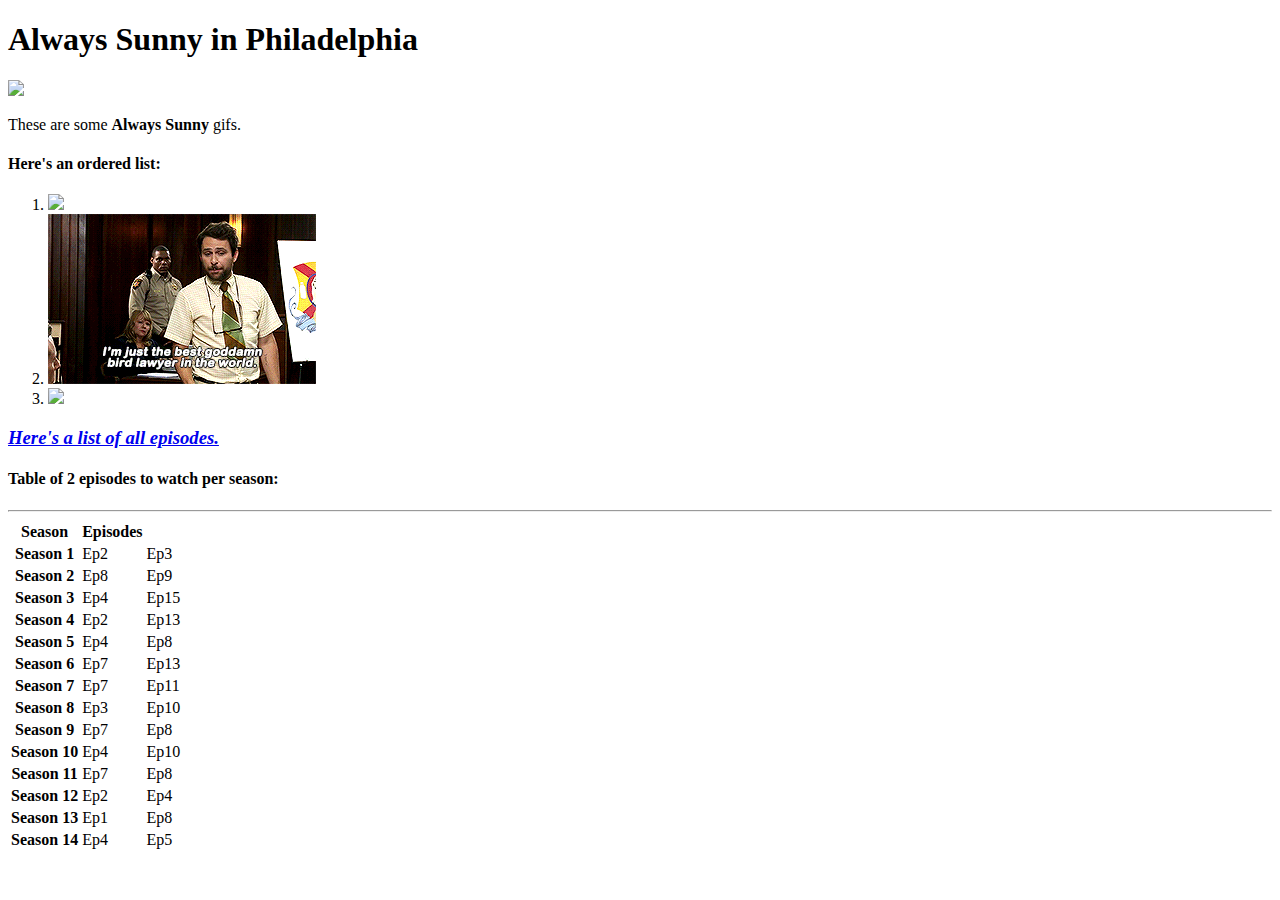
==== index.html @ 2ce1f27b "Initial commit" ====
<!DOCTYPE html>
<html>
<head>
    <title>Always Sunny Stuff</title>
</head>
<body>   
    <h1> Always Sunny in Philadelphia</h1>
    <img src=https://www.nme.com/wp-content/uploads/2016/09/2015ItsAlwaysSunnyInPhiladelphia_Press_020715-1-696x462.jpg>
    <p>
        These are some    
        <span><strong>Always Sunny</strong></span>
        gifs.
    </p>
    <p><h4>Here's an ordered list:</h4></p>
    <ol>
        <li>
            <img src=https://thumbs.gfycat.com/UnrealisticFaintGull.webp>
        </li>
        <li><img src=f33.gif></li>
        <li><img src=https://thumbs.gfycat.com/OffbeatAromaticGalapagosmockingbird.webp></li>

    </ol>
    <h3><em><a href=https://en.wikipedia.org/wiki/List_of_It%27s_Always_Sunny_in_Philadelphia_episodes>Here's a list of all episodes.</a></em></h3>
    <h4>Table of 2 episodes to watch per season:</h4>
    <hr>
    <table>
    <tr>
        <th><strong>Season</strong></th>
        <th><strong>Episodes</strong></th>
    </tr>
        <tr>
            <th>Season 1</th>
            <td>
                Ep2
            </td>
            <td>
                Ep3
            </td>
        </tr>
        <tr>
            <th>Season 2</th>
            <td>
                Ep8
            </td>
            <td>
                Ep9
            </td>
        </tr>
        <tr>
            <th>Season 3</th>
            <td>
            Ep4
            </td>
            <td>
            Ep15
            </td>
        </tr>
        <tr>
            <th>Season 4</th>
            <td>
                Ep2
            </td>
            <td>
                Ep13
            </td>
        </tr>
        <tr>
            <th>Season 5</th>
            <td>
                Ep4
            </td>
            <td>
                Ep8
            </td>
        </tr>
        <tr>
            <th>Season 6</th>
            <td>
                Ep7
            </td>
            <td>
                Ep13
            </td>
        </tr>
        <tr>
            <th>Season 7</th>
            <td>
                Ep7
            </td>
            <td>
                Ep11
            </td>
        </tr>
        <tr>
            <th>Season 8</th>
            <td>
                Ep3
            </td>
            <td>
                Ep10
            </td>
        </tr>
        <tr>
            <th>Season 9</th>
            <td>
                Ep7
            </td>
            <td>
                Ep8
            </td>
        </tr>
        <tr>
            <th>Season 10</th>
            <td>
                Ep4
            </td>
            <td>
                Ep10
            </td>
        </tr>
        <tr>
            <th>Season 11</th>
            <td>
                Ep7
            </td>
            <td>
                Ep8
            </td>
        </tr>
        <tr>
            <th>Season 12</th>
            <td>
                Ep2
            </td>
            <td>
                Ep4
            </td>
        </tr>
        <tr>
            <th>Season 13</th>
            <td>
                Ep1
            </td>
            <td>
                Ep8
            </td>
        </tr>
        <tr>
            <th>Season 14</th>
            <td>
                Ep4
            </td>
            <td>
                Ep5
            </td>
        </tr>
    </table>
</body> 
</html>
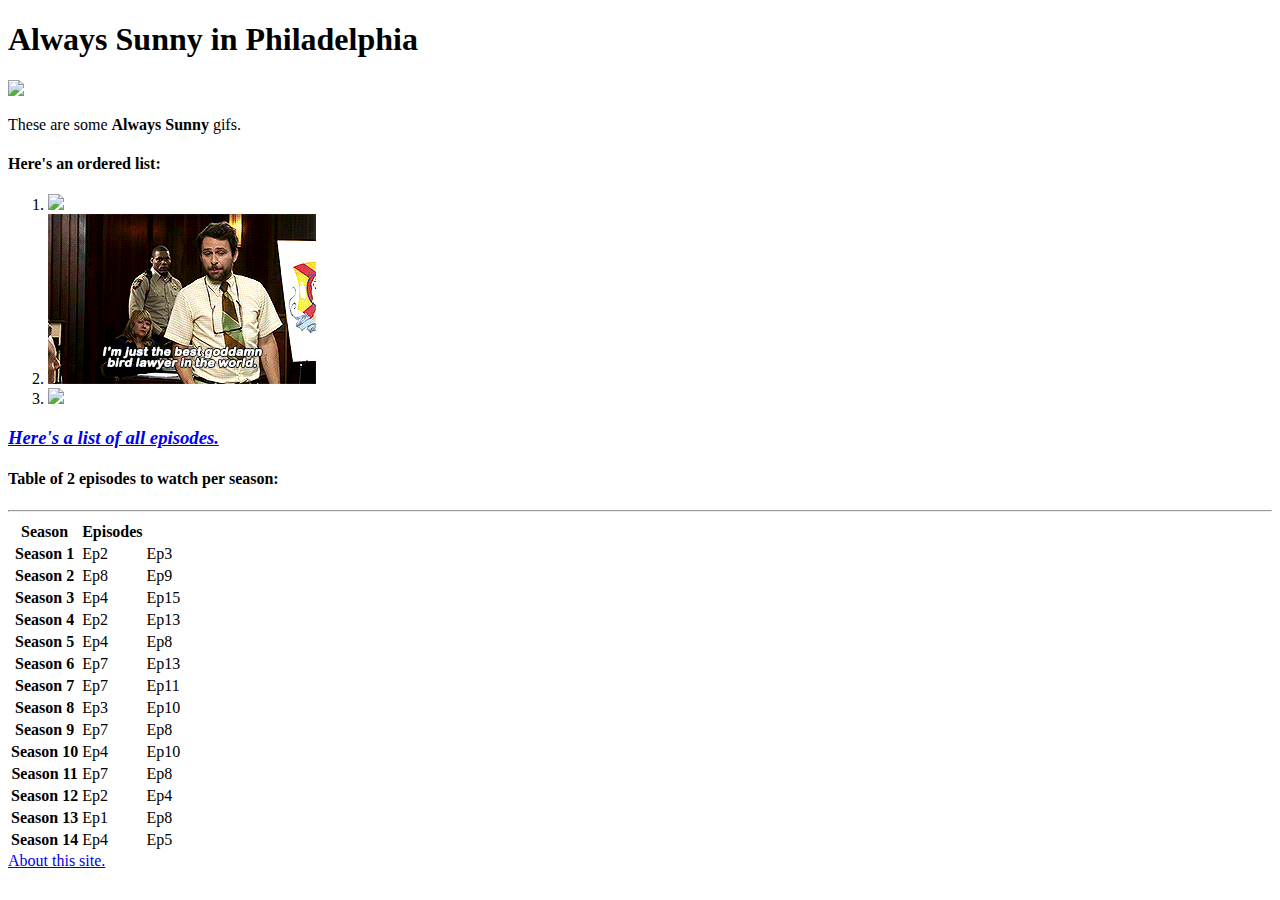
==== commit 5f94675a: "Update" ====
--- a/index.html
+++ b/index.html
@@ -155,5 +155,6 @@
             </td>
         </tr>
     </table>
+    <a href=about.html>About this site.</a>
 </body> 
 </html>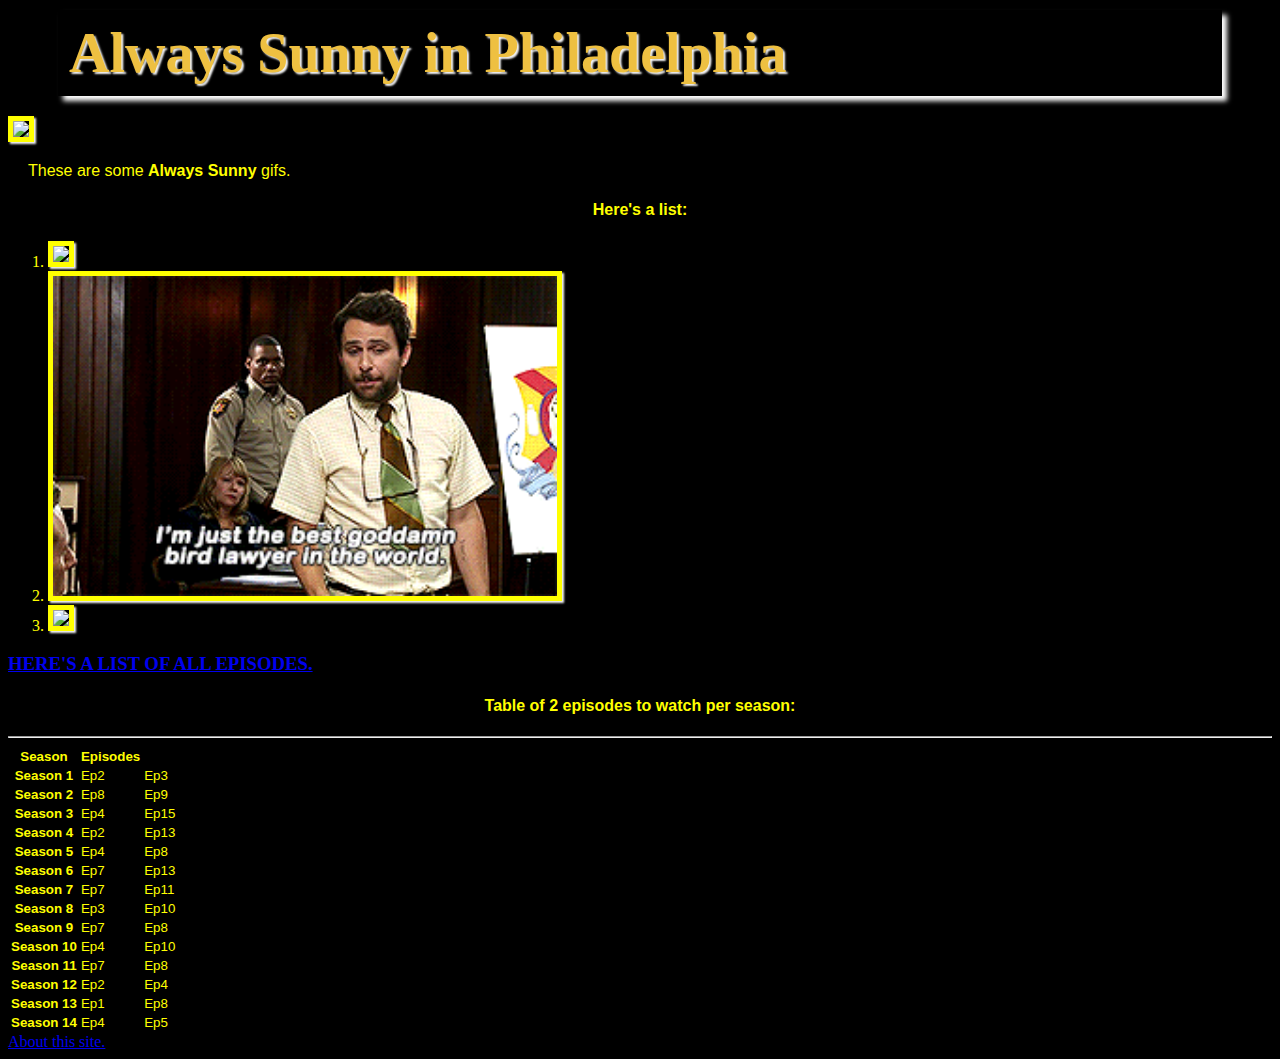
==== commit a6a484d3: "Adding styles" ====
--- a/index.html
+++ b/index.html
@@ -1,160 +1,166 @@
 <!DOCTYPE html>
 <html>
+
 <head>
     <title>Always Sunny Stuff</title>
+    <link rel="stylesheet" href="styles.css">
 </head>
-<body>   
+
+<body>
     <h1> Always Sunny in Philadelphia</h1>
     <img src=https://www.nme.com/wp-content/uploads/2016/09/2015ItsAlwaysSunnyInPhiladelphia_Press_020715-1-696x462.jpg>
+        <p class="indent">
+    These are some
+    <span><strong>Always Sunny</strong></span>
+    gifs.
+    </p>
+
     <p>
-        These are some    
-        <span><strong>Always Sunny</strong></span>
-        gifs.
+        <h4>Here's a list:</h4>
     </p>
-    <p><h4>Here's an ordered list:</h4></p>
+
     <ol>
         <li>
-            <img src=https://thumbs.gfycat.com/UnrealisticFaintGull.webp>
-        </li>
-        <li><img src=f33.gif></li>
-        <li><img src=https://thumbs.gfycat.com/OffbeatAromaticGalapagosmockingbird.webp></li>
+            <img src=https://thumbs.gfycat.com/UnrealisticFaintGull.webp> </li> <li>
+            <img src=f33.gif></li>
+        <li>
+            <img src=https://thumbs.gfycat.com/OffbeatAromaticGalapagosmockingbird.webp> </li> </ol> <h3><em><a
+                    href=https://en.wikipedia.org/wiki/List_of_It%27s_Always_Sunny_in_Philadelphia_episodes>Here's a
+                    list of all episodes.</a> </em> </h3> <h4>Table of 2 episodes to watch per season:</h4>
+                    <hr>
+    <table>
+                        <tr>
+                            <th><strong>Season</strong></th>
+                            <th><strong>Episodes</strong></th>
+                        </tr>
+                        <tr>
+                            <th>Season 1</th>
+                            <td>
+                                Ep2
+                            </td>
+                            <td>
+                                Ep3
+                            </td>
+                        </tr>
+                        <tr>
+                            <th>Season 2</th>
+                            <td>
+                                Ep8
+                            </td>
+                            <td>
+                                Ep9
+                            </td>
+                        </tr>
+                        <tr>
+                            <th>Season 3</th>
+                            <td>
+                                Ep4
+                            </td>
+                            <td>
+                                Ep15
+                            </td>
+                        </tr>
+                        <tr>
+                            <th>Season 4</th>
+                            <td>
+                                Ep2
+                            </td>
+                            <td>
+                                Ep13
+                            </td>
+                        </tr>
+                        <tr>
+                            <th>Season 5</th>
+                            <td>
+                                Ep4
+                            </td>
+                            <td>
+                                Ep8
+                            </td>
+                        </tr>
+                        <tr>
+                            <th>Season 6</th>
+                            <td>
+                                Ep7
+                            </td>
+                            <td>
+                                Ep13
+                            </td>
+                        </tr>
+                        <tr>
+                            <th>Season 7</th>
+                            <td>
+                                Ep7
+                            </td>
+                            <td>
+                                Ep11
+                            </td>
+                        </tr>
+                        <tr>
+                            <th>Season 8</th>
+                            <td>
+                                Ep3
+                            </td>
+                            <td>
+                                Ep10
+                            </td>
+                        </tr>
+                        <tr>
+                            <th>Season 9</th>
+                            <td>
+                                Ep7
+                            </td>
+                            <td>
+                                Ep8
+                            </td>
+                        </tr>
+                        <tr>
+                            <th>Season 10</th>
+                            <td>
+                                Ep4
+                            </td>
+                            <td>
+                                Ep10
+                            </td>
+                        </tr>
+                        <tr>
+                            <th>Season 11</th>
+                            <td>
+                                Ep7
+                            </td>
+                            <td>
+                                Ep8
+                            </td>
+                        </tr>
+                        <tr>
+                            <th>Season 12</th>
+                            <td>
+                                Ep2
+                            </td>
+                            <td>
+                                Ep4
+                            </td>
+                        </tr>
+                        <tr>
+                            <th>Season 13</th>
+                            <td>
+                                Ep1
+                            </td>
+                            <td>
+                                Ep8
+                            </td>
+                        </tr>
+                        <tr>
+                            <th>Season 14</th>
+                            <td>
+                                Ep4
+                            </td>
+                            <td>
+                                Ep5
+                            </td>
+                        </tr>
+                    </table>
+                    <a href=about.html>About this site.</a>
+</body>
 
-    </ol>
-    <h3><em><a href=https://en.wikipedia.org/wiki/List_of_It%27s_Always_Sunny_in_Philadelphia_episodes>Here's a list of all episodes.</a></em></h3>
-    <h4>Table of 2 episodes to watch per season:</h4>
-    <hr>
-    <table>
-    <tr>
-        <th><strong>Season</strong></th>
-        <th><strong>Episodes</strong></th>
-    </tr>
-        <tr>
-            <th>Season 1</th>
-            <td>
-                Ep2
-            </td>
-            <td>
-                Ep3
-            </td>
-        </tr>
-        <tr>
-            <th>Season 2</th>
-            <td>
-                Ep8
-            </td>
-            <td>
-                Ep9
-            </td>
-        </tr>
-        <tr>
-            <th>Season 3</th>
-            <td>
-            Ep4
-            </td>
-            <td>
-            Ep15
-            </td>
-        </tr>
-        <tr>
-            <th>Season 4</th>
-            <td>
-                Ep2
-            </td>
-            <td>
-                Ep13
-            </td>
-        </tr>
-        <tr>
-            <th>Season 5</th>
-            <td>
-                Ep4
-            </td>
-            <td>
-                Ep8
-            </td>
-        </tr>
-        <tr>
-            <th>Season 6</th>
-            <td>
-                Ep7
-            </td>
-            <td>
-                Ep13
-            </td>
-        </tr>
-        <tr>
-            <th>Season 7</th>
-            <td>
-                Ep7
-            </td>
-            <td>
-                Ep11
-            </td>
-        </tr>
-        <tr>
-            <th>Season 8</th>
-            <td>
-                Ep3
-            </td>
-            <td>
-                Ep10
-            </td>
-        </tr>
-        <tr>
-            <th>Season 9</th>
-            <td>
-                Ep7
-            </td>
-            <td>
-                Ep8
-            </td>
-        </tr>
-        <tr>
-            <th>Season 10</th>
-            <td>
-                Ep4
-            </td>
-            <td>
-                Ep10
-            </td>
-        </tr>
-        <tr>
-            <th>Season 11</th>
-            <td>
-                Ep7
-            </td>
-            <td>
-                Ep8
-            </td>
-        </tr>
-        <tr>
-            <th>Season 12</th>
-            <td>
-                Ep2
-            </td>
-            <td>
-                Ep4
-            </td>
-        </tr>
-        <tr>
-            <th>Season 13</th>
-            <td>
-                Ep1
-            </td>
-            <td>
-                Ep8
-            </td>
-        </tr>
-        <tr>
-            <th>Season 14</th>
-            <td>
-                Ep4
-            </td>
-            <td>
-                Ep5
-            </td>
-        </tr>
-    </table>
-    <a href=about.html>About this site.</a>
-</body> 
 </html>--- a/styles.css
+++ b/styles.css
@@ -0,0 +1,69 @@
+h1, h2 {
+    color: rgb(238, 192, 65);
+    font-size: 56px;
+    margin-top: 10px;
+    margin-bottom: 20px;
+    margin-right: 50px;
+    margin-left: 50px;
+    /* margin: 50px; */
+    border: 1px solid black;
+    padding: 10px;
+    /* padding-left: 10px;
+    padding-right: 10px; */
+    text-shadow: 2px 2px 2px whitesmoke;
+    box-shadow: 5px 5px 5px white;
+
+}
+p {
+    text-align: center;
+    font-family: Helvetica;
+    color: yellow;
+}
+img {
+    height: 320px;
+    border: 5px solid yellow;
+    box-shadow: 2px 2px 2px whitesmoke;
+    
+}
+em {
+    text-transform: uppercase;
+    font-style: initial;
+}
+body {
+    background-color: black;
+    color: yellow;
+}
+#first {
+    text-align: left;
+}
+/* #second {
+    text-align: right; */
+
+.right {
+    text-align: right ;
+}
+.tacos {
+    color: green;
+}
+.big {
+    font-size: 32px;
+}
+p.tacos .big {
+    font-size: 48px;
+}
+.indent {
+    text-align: left;
+    margin-left: 20px;
+}
+h4 {
+    text-align: center;
+    font-family: Arial, Helvetica, sans-serif;
+
+}
+table {
+    font-family: Arial, Helvetica, sans-serif;
+
+}
+tr {
+    font-size: smaller;
+}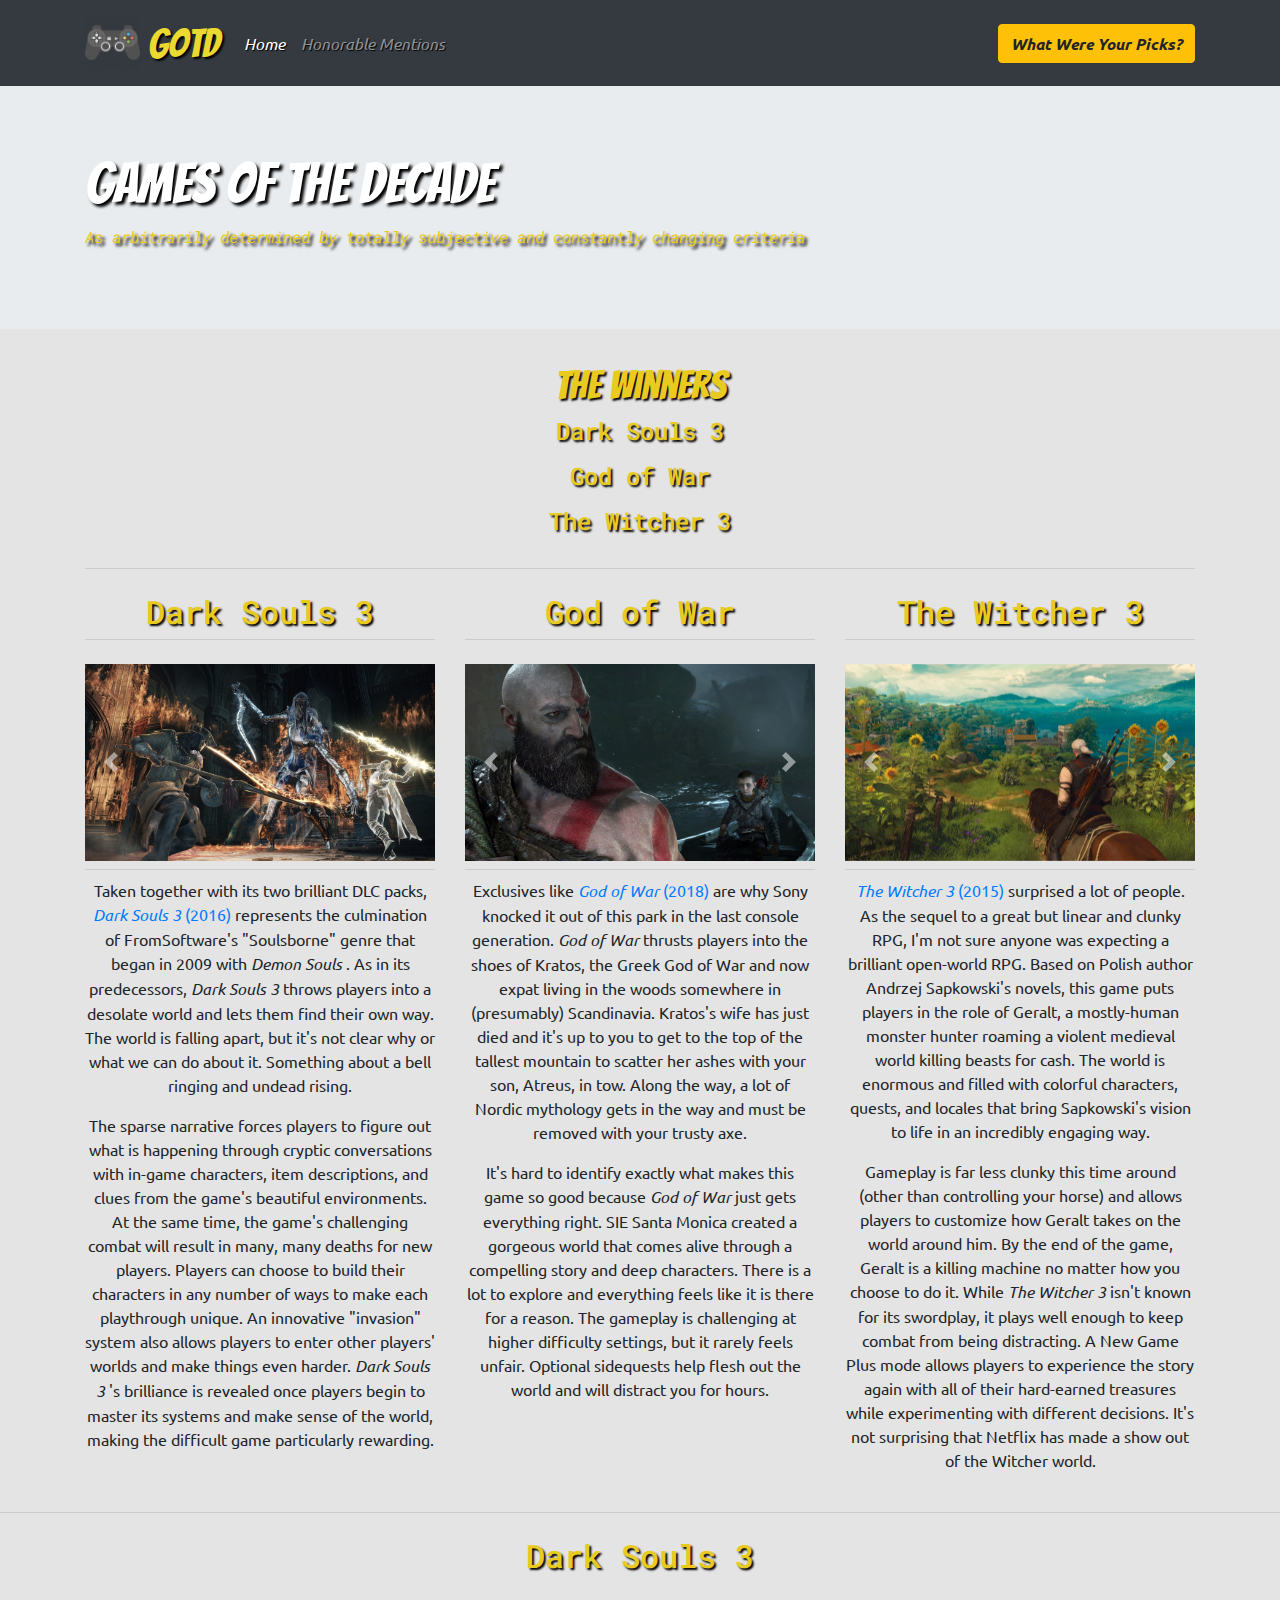
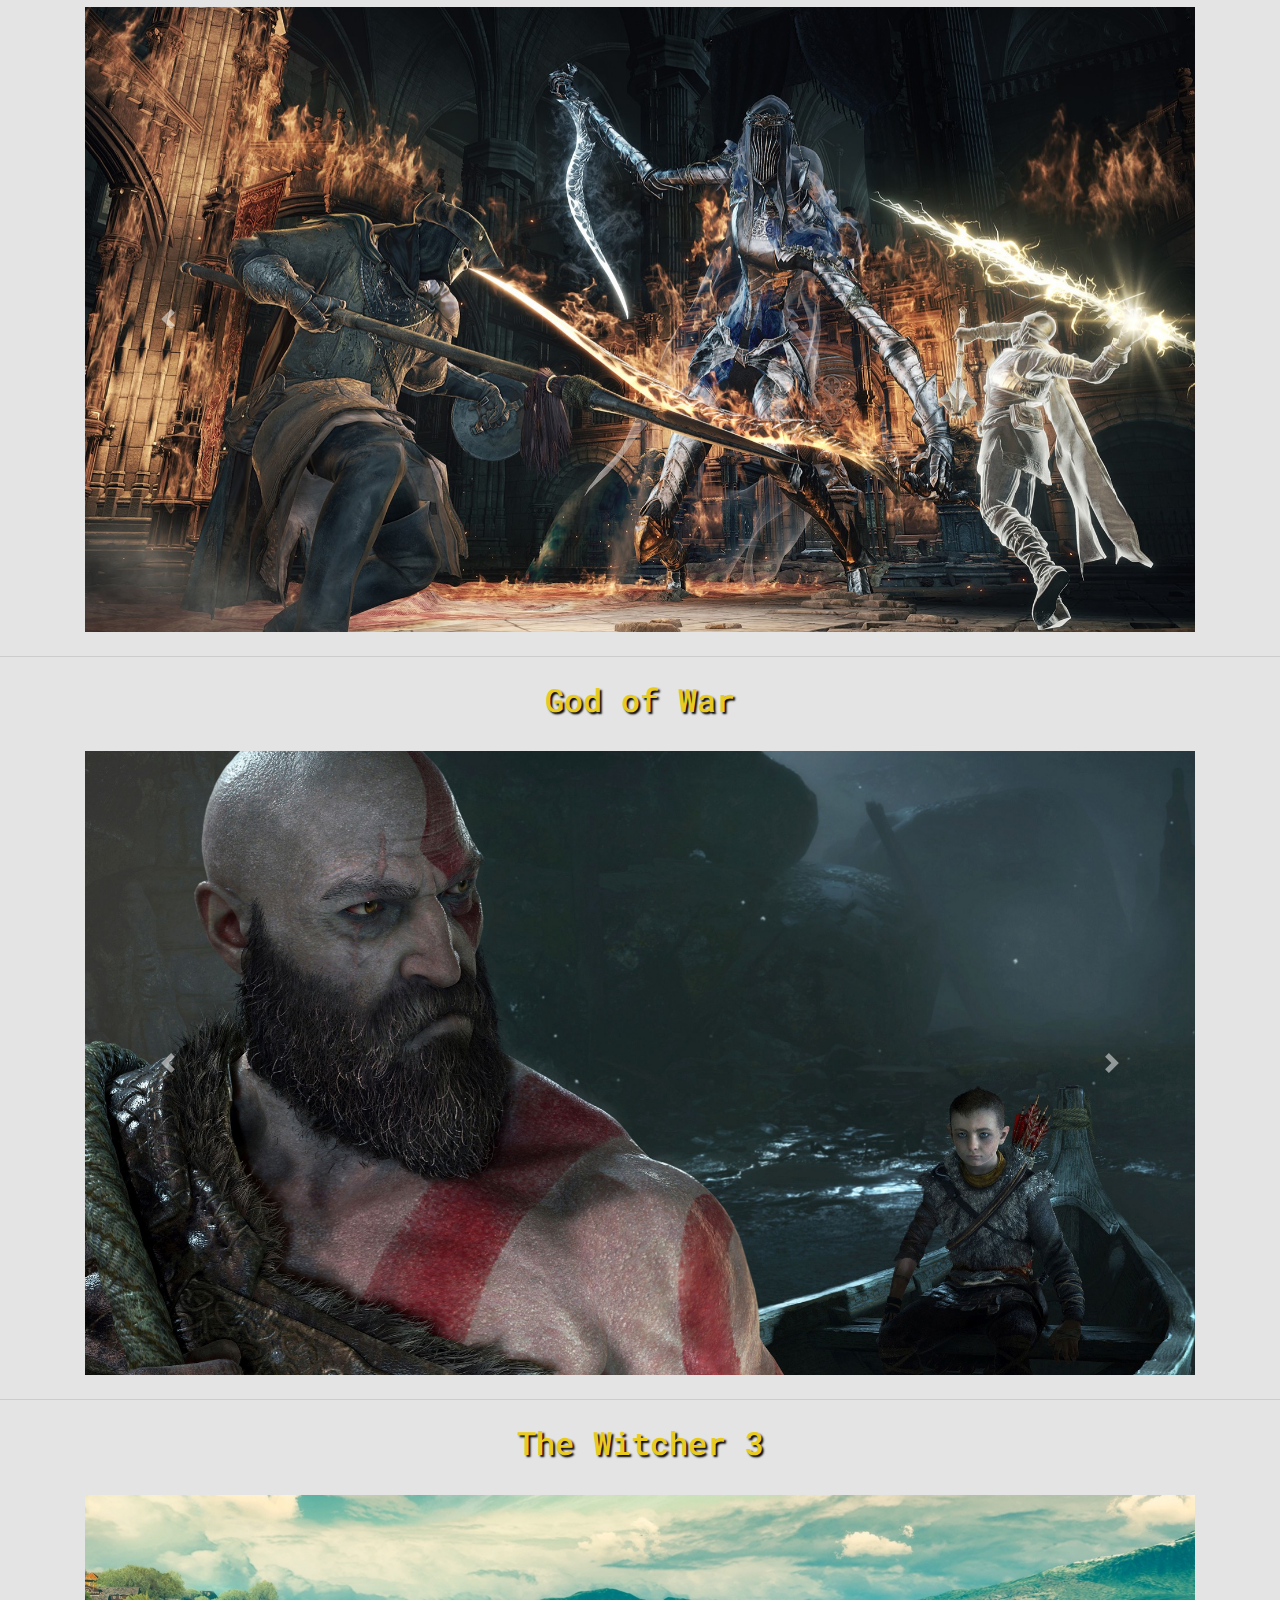
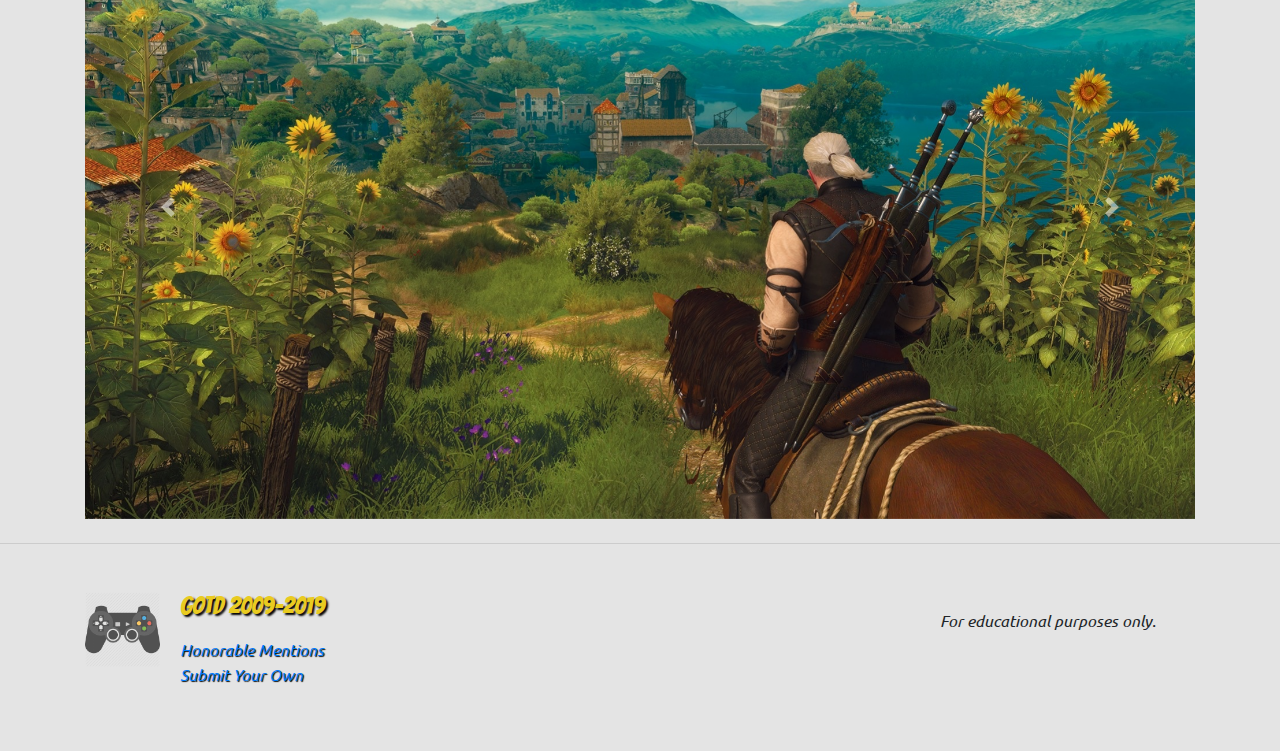
==== commit 937d324c: "Add files via upload" ====
--- a/index.html
+++ b/index.html
@@ -1,166 +1,372 @@
-<!DOCTYPE html>
-<html>
+<!doctype html>
+<html lang="en">
 
 <head>
-    <title>Always Sunny Stuff</title>
-    <link rel="stylesheet" href="styles.css">
+  <!-- Required meta tags -->
+  <meta charset="utf-8">
+  <meta name="viewport" content="width=device-width, initial-scale=1, shrink-to-fit=no">
+  <meta name="robots" content="noindex">
+  <!-- Google Fonts -->
+  <!-- Swap out "Roboto" for the font(s) you want to use -->
+  <link href="https://fonts.googleapis.com/css?family=Bangers|Roboto+Mono|Ubuntu&display=swap" rel="stylesheet">
+
+  <!-- Font Awesome -->
+  <link rel="stylesheet" href="https://use.fontawesome.com/releases/v5.6.3/css/all.css"
+    integrity="sha384-UHRtZLI+pbxtHCWp1t77Bi1L4ZtiqrqD80Kn4Z8NTSRyMA2Fd33n5dQ8lWUE00s/" crossorigin="anonymous">
+
+  <!-- Bootstrap CSS -->
+  <link rel="stylesheet" href="https://stackpath.bootstrapcdn.com/bootstrap/4.4.1/css/bootstrap.min.css"
+    integrity="sha384-Vkoo8x4CGsO3+Hhxv8T/Q5PaXtkKtu6ug5TOeNV6gBiFeWPGFN9MuhOf23Q9Ifjh" crossorigin="anonymous">
+
+  <!-- Your own CSS -->
+  <link rel="stylesheet" href="styles.css">
+
+  <title>Games of the Decade</title>
 </head>
 
 <body>
-    <h1> Always Sunny in Philadelphia</h1>
-    <img src=https://www.nme.com/wp-content/uploads/2016/09/2015ItsAlwaysSunnyInPhiladelphia_Press_020715-1-696x462.jpg>
-        <p class="indent">
-    These are some
-    <span><strong>Always Sunny</strong></span>
-    gifs.
-    </p>
-
-    <p>
-        <h4>Here's a list:</h4>
-    </p>
-
-    <ol>
-        <li>
-            <img src=https://thumbs.gfycat.com/UnrealisticFaintGull.webp> </li> <li>
-            <img src=f33.gif></li>
-        <li>
-            <img src=https://thumbs.gfycat.com/OffbeatAromaticGalapagosmockingbird.webp> </li> </ol> <h3><em><a
-                    href=https://en.wikipedia.org/wiki/List_of_It%27s_Always_Sunny_in_Philadelphia_episodes>Here's a
-                    list of all episodes.</a> </em> </h3> <h4>Table of 2 episodes to watch per season:</h4>
-                    <hr>
-    <table>
-                        <tr>
-                            <th><strong>Season</strong></th>
-                            <th><strong>Episodes</strong></th>
-                        </tr>
-                        <tr>
-                            <th>Season 1</th>
-                            <td>
-                                Ep2
-                            </td>
-                            <td>
-                                Ep3
-                            </td>
-                        </tr>
-                        <tr>
-                            <th>Season 2</th>
-                            <td>
-                                Ep8
-                            </td>
-                            <td>
-                                Ep9
-                            </td>
-                        </tr>
-                        <tr>
-                            <th>Season 3</th>
-                            <td>
-                                Ep4
-                            </td>
-                            <td>
-                                Ep15
-                            </td>
-                        </tr>
-                        <tr>
-                            <th>Season 4</th>
-                            <td>
-                                Ep2
-                            </td>
-                            <td>
-                                Ep13
-                            </td>
-                        </tr>
-                        <tr>
-                            <th>Season 5</th>
-                            <td>
-                                Ep4
-                            </td>
-                            <td>
-                                Ep8
-                            </td>
-                        </tr>
-                        <tr>
-                            <th>Season 6</th>
-                            <td>
-                                Ep7
-                            </td>
-                            <td>
-                                Ep13
-                            </td>
-                        </tr>
-                        <tr>
-                            <th>Season 7</th>
-                            <td>
-                                Ep7
-                            </td>
-                            <td>
-                                Ep11
-                            </td>
-                        </tr>
-                        <tr>
-                            <th>Season 8</th>
-                            <td>
-                                Ep3
-                            </td>
-                            <td>
-                                Ep10
-                            </td>
-                        </tr>
-                        <tr>
-                            <th>Season 9</th>
-                            <td>
-                                Ep7
-                            </td>
-                            <td>
-                                Ep8
-                            </td>
-                        </tr>
-                        <tr>
-                            <th>Season 10</th>
-                            <td>
-                                Ep4
-                            </td>
-                            <td>
-                                Ep10
-                            </td>
-                        </tr>
-                        <tr>
-                            <th>Season 11</th>
-                            <td>
-                                Ep7
-                            </td>
-                            <td>
-                                Ep8
-                            </td>
-                        </tr>
-                        <tr>
-                            <th>Season 12</th>
-                            <td>
-                                Ep2
-                            </td>
-                            <td>
-                                Ep4
-                            </td>
-                        </tr>
-                        <tr>
-                            <th>Season 13</th>
-                            <td>
-                                Ep1
-                            </td>
-                            <td>
-                                Ep8
-                            </td>
-                        </tr>
-                        <tr>
-                            <th>Season 14</th>
-                            <td>
-                                Ep4
-                            </td>
-                            <td>
-                                Ep5
-                            </td>
-                        </tr>
-                    </table>
-                    <a href=about.html>About this site.</a>
+
+  <!-- Navbar -->
+  <nav class="navbar navbar-expand-lg navbar-dark bg-dark">
+    <div class="container">
+      <a class="navbar-brand" href="index.html">
+        <img src="controller.png" class="d-inline-block align-middle">
+        <span class="shadows">GotD</span>
+      </a>
+      <button class="navbar-toggler" type="button" data-toggle="collapse" data-target="#navbarNavAltMarkup"
+        aria-controls="navbarNavAltMarkup" aria-expanded="false" aria-label="Toggle navigation">
+        <span class="navbar-toggler-icon"></span>
+      </button>
+      <div class="collapse navbar-collapse" id="navbarNavAltMarkup">
+        <div class="navbar-nav mr-auto">
+          <a class="nav-item nav-link active" href="index.html"><span class="italicshadows">Home</span> <span
+              class="sr-only">(current)</span></a>
+          <a class="nav-item nav-link" href="runnersup.html"><span class="italicshadows">Honorable Mentions</span></a>
+        </div>
+        <div class="navbar-nav ml-auto">
+          <a class="btn btn-warning" href="yourfavorites.html"><em><strong>What Were Your Picks?</strong></em></a>
+        </div>
+      </div>
+    </div>
+  </nav>
+
+  <!-- Jumbotron -->
+   <div class="jumbotron jumbotron-fluid">
+    <div class="container">
+      <h1 class="display-4"><span class="titleoverride">Games of the Decade</span></h1 class="display-4">
+      <p class="italics">As arbitrarily determined by totally subjective and constantly changing criteria</p>
+      <!-- (I know you can barely read this <p> but that's also sort of the point)  -->
+    </div>
+  </div>
+
+  <!-- Main body grid -->
+  <div class="container">
+    <div class="row">
+      <div class="col text-center">
+        <h1 class="shadows">The Winners</h1>
+        <!-- Here's my list -->
+        <dl><h4 class="shadows">Dark Souls 3</h4></dl>
+        <dl><h4 class="shadows">God of War</h4></dl>
+        <dl><h4 class="shadows">The Witcher 3</h4></dl>
+      </div>
+    </div>
+    <hr class="my-3">
+    <div class="row">
+      <!-- Dark Souls 3 column  -->
+      <div class="col-sm-4 text-center">
+        <h1><i class="fas fa-skull-crossbones"></i> </h1>
+        <h2 class="shadows">Dark Souls 3</h2>
+        <!-- Mini carousel  -->
+        <hr class="mt-1">
+        <div id="carouselExampleControls" class="carousel slide mt-4" data-ride="carousel">
+          <div class="carousel-inner">
+            <div class="carousel-item active">
+              <img src="ds3-1.jpg" class="img-fluid" alt="DS3-1">
+            </div>
+            <div class="carousel-item">
+              <img src="ds3-4k-2.jpg" class="img-fluid" alt="DS3-2">
+            </div>
+            <div class="carousel-item">
+              <img src="ds3-4k.jpg" class="img-fluid" alt="DS3-2">
+            </div>
+          </div>
+          <a class="carousel-control-prev" href="#carouselExampleControls" role="button" data-slide="prev">
+            <span class="carousel-control-prev-icon" aria-hidden="true"></span>
+            <span class="sr-only">Previous</span>
+          </a>
+          <a class="carousel-control-next" href="#carouselExampleControls" role="button" data-slide="next">
+            <span class="carousel-control-next-icon" aria-hidden="true"></span>
+            <span class="sr-only">Next</span>
+          </a>
+        </div>
+        <hr class="my-2">
+        <!-- DS3 text  -->
+        <p>
+          Taken together with its two brilliant DLC packs, <a href=https://www.metacritic.com/game/pc/dark-souls-iii>
+            <span class="italics"> Dark Souls 3 </span> (2016) </a> represents the culmination of
+          FromSoftware's "Soulsborne" genre that began in 2009 with <span class="italics"> Demon Souls </span>.
+          As in its predecessors, <em>Dark Souls 3 </em> throws players into a desolate world and lets them find their
+          own way.
+          The world is falling apart, but it's not clear why or what we can do about it. Something about a bell ringing
+          and undead rising.
+        </p>
+        <!-- I forgot that I could italicize with <em> until later and used a class for most of these instead  -->
+        <p>
+          The sparse narrative forces players to figure out what is happening through cryptic conversations with in-game
+          characters,
+          item descriptions, and clues from the game's beautiful environments. At the same time, the game's challenging
+          combat will result in
+          many, many deaths for new players. Players can choose to build their characters in any number of ways to make
+          each playthrough unique.
+          An innovative "invasion" system also allows players to enter other players' worlds and make things even
+          harder.
+          <span class="italics"> Dark Souls 3 </span>'s brilliance is revealed once players begin to master its systems
+          and make sense of the world,
+          making the difficult game particularly rewarding.
+        </p>
+      </div>
+
+      <!-- God of War column -->
+      <div class="col-sm-4 text-center">
+        <h1><i class="fas fa-dragon"></i></h1>
+        <h2 class="shadows">God of War</h2>
+        <!-- Mini carousel  -->
+        <hr class="mt-1">
+        <div id="carouselExampleControls" class="carousel slide mt-4" data-ride="carousel">
+          <div class="carousel-inner">
+            <div class="carousel-item active">
+              <img src="gow4k-1.jpeg" class="img-fluid" alt="DS3-1">
+            </div>
+            <div class="carousel-item">
+              <img src="gow4k-2.jpg" class="img-fluid" alt="DS3-2">
+            </div>
+            <div class="carousel-item">
+              <img src="gow4k-3.jpg" class="img-fluid" alt="DS3-2">
+            </div>
+          </div>
+          <a class="carousel-control-prev" href="#carouselExampleControls" role="button" data-slide="prev">
+            <span class="carousel-control-prev-icon" aria-hidden="true"></span>
+            <span class="sr-only">Previous</span>
+          </a>
+          <a class="carousel-control-next" href="#carouselExampleControls" role="button" data-slide="next">
+            <span class="carousel-control-next-icon" aria-hidden="true"></span>
+            <span class="sr-only">Next</span>
+          </a>
+        </div>
+        <hr class="my-2">
+        <!-- GOW text  -->
+        <p>
+          Exclusives like <a href=https://www.metacritic.com/game/playstation-4/god-of-war> <span class="italics">God of
+            War </span>(2018)</a> are why Sony knocked it out of this park in the last console generation.
+          <span class="italics">God of War</span> thrusts players into the shoes of Kratos, the Greek God of War and now
+          expat living in the woods somewhere in (presumably) Scandinavia.
+          Kratos's wife has just died and it's up to you to get to the top of the tallest mountain to scatter her ashes
+          with your son, Atreus, in tow.
+          Along the way, a lot of Nordic mythology gets in the way and must be removed with your trusty axe.
+        </p>
+
+        <p>
+          It's hard to identify exactly what makes this game so good because <span class="italics">God of War</span>
+          just gets everything right.
+          SIE Santa Monica created a gorgeous world that comes alive through a compelling story
+          and deep characters. There is a lot to explore and everything feels like it is there for a reason.
+          The gameplay is challenging at higher difficulty settings, but it rarely feels unfair. Optional sidequests
+          help flesh out the world and will distract you for hours.
+        </p>
+      </div>
+
+      <!-- Witcher 3 column  -->
+      <div class="col-sm-4 text-center">
+        <h1><i class="fas fa-pastafarianism"></i></h1>
+        <h2 class="shadows">The Witcher 3</h2>
+        <!-- Mini carousel  -->
+        <hr class="mt-1">
+        <div id="carouselExampleControls" class="carousel slide mt-4" data-ride="carousel">
+          <div class="carousel-inner">
+            <div class="carousel-item active">
+              <img src="witcher1.jpg" class="img-fluid" alt="DS3-1">
+            </div>
+            <div class="carousel-item">
+              <img src="witcher2.jpg" class="img-fluid" alt="DS3-2">
+            </div>
+            <div class="carousel-item">
+              <img src="witcher3.jpg" class="img-fluid" alt="DS3-2">
+            </div>
+          </div>
+          <a class="carousel-control-prev" href="#carouselExampleControls" role="button" data-slide="prev">
+            <span class="carousel-control-prev-icon" aria-hidden="true"></span>
+            <span class="sr-only">Previous</span>
+          </a>
+          <a class="carousel-control-next" href="#carouselExampleControls" role="button" data-slide="next">
+            <span class="carousel-control-next-icon" aria-hidden="true"></span>
+            <span class="sr-only">Next</span>
+          </a>
+        </div>
+        <hr class="my-2">
+        <p>
+          <a href=https://www.metacritic.com/game/pc/the-witcher-3-wild-hunt> <span class="italics">The Witcher 3</span>
+            (2015)</a> surprised a lot of people.
+          As the sequel to a great but linear and clunky RPG, I'm not sure anyone was expecting a brilliant open-world
+          RPG. Based on Polish author Andrzej Sapkowski's novels,
+          this game puts players in the role of Geralt, a mostly-human monster hunter roaming a violent medieval world
+          killing beasts for cash. The world is enormous and filled with
+          colorful characters, quests, and locales that bring Sapkowski's vision to life in an incredibly engaging way.
+        </p>
+        <p>
+          Gameplay is far less clunky this time around (other than controlling your horse) and allows players to
+          customize how Geralt takes on the world around him. By the end of the game,
+          Geralt is a killing machine no matter how you choose to do it. While <span class="italics">The Witcher
+            3</span> isn't known for its swordplay, it plays well enough to keep
+          combat from being distracting. A New Game Plus mode allows players to experience the story again with all of
+          their hard-earned treasures while experimenting with different decisions.
+          It's not surprising that Netflix has made a show out of the Witcher world.
+        </p>
+      </div>
+
+    </div>
+  </div>
+
+
+  <!-- Carousels for bigger screenshots -->
+  <hr class="my-4">
+  <!-- DS3 carousel  -->
+
+  <div class="container">
+    <div class="row">
+      <div class="col text-center">
+        <h2><span class="shadows">Dark Souls 3</span></h2>
+      </div>
+    </div>
+    <div id="carouselExampleControls" class="carousel slide mt-4" data-ride="carousel">
+      <div class="carousel-inner">
+        <div class="carousel-item active">
+          <img src="ds3-1.jpg" class="img-fluid" alt="DS3-1">
+        </div>
+        <div class="carousel-item">
+          <img src="ds3-4k-2.jpg" class="img-fluid" alt="DS3-2">
+        </div>
+        <div class="carousel-item">
+          <img src="ds3-4k.jpg" class="img-fluid" alt="DS3-2">
+        </div>
+      </div>
+      <a class="carousel-control-prev" href="#carouselExampleControls" role="button" data-slide="prev">
+        <span class="carousel-control-prev-icon" aria-hidden="true"></span>
+        <span class="sr-only">Previous</span>
+      </a>
+      <a class="carousel-control-next" href="#carouselExampleControls" role="button" data-slide="next">
+        <span class="carousel-control-next-icon" aria-hidden="true"></span>
+        <span class="sr-only">Next</span>
+      </a>
+    </div>
+  </div>
+
+
+
+  <hr class="my-4">
+  <!-- GoW carousel  -->
+
+  <div class="container">
+    <div class="row">
+      <div class="col text-center">
+        <h2><span class="shadows">God of War</span></h2>
+      </div>
+    </div>
+    <!-- The dreaded carousel -->
+    <div id="carouselExampleControls" class="carousel slide mt-4" data-ride="carousel">
+      <div class="carousel-inner">
+        <div class="carousel-item active">
+          <img src="gow4k-1.jpeg" class="img-fluid" alt="DS3-1">
+        </div>
+        <div class="carousel-item">
+          <img src="gow4k-2.jpg" class="img-fluid" alt="DS3-2">
+        </div>
+
+        <div class="carousel-item">
+          <img src="gow4k-3.jpg" class="img-fluid" alt="DS3-2">
+        </div>
+      </div>
+      <a class="carousel-control-prev" href="#carouselExampleControls" role="button" data-slide="prev">
+        <span class="carousel-control-prev-icon" aria-hidden="true"></span>
+        <span class="sr-only">Previous</span>
+      </a>
+      <a class="carousel-control-next" href="#carouselExampleControls" role="button" data-slide="next">
+        <span class="carousel-control-next-icon" aria-hidden="true"></span>
+        <span class="sr-only">Next</span>
+      </a>
+    </div>
+  </div>
+
+
+
+  <hr class="my-4">
+  <!-- Witcher carousel  -->
+
+  <div class="container">
+    <div class="row">
+      <div class="col text-center">
+        <h2><span class="shadows">The Witcher 3</span></h2>
+      </div>
+    </div>
+    <!-- The dreaded carousel -->
+    <div id="carouselExampleControls" class="carousel slide mt-4" data-ride="carousel">
+      <div class="carousel-inner">
+        <div class="carousel-item active">
+          <img src="witcher1.jpg" class="img-fluid" alt="DS3-1">
+        </div>
+        <div class="carousel-item">
+          <img src="witcher2.jpg" class="img-fluid" alt="DS3-2">
+        </div>
+        <div class="carousel-item">
+          <img src="witcher3.jpg" class="img-fluid" alt="DS3-2">
+        </div>
+      </div>
+      <a class="carousel-control-prev" href="#carouselExampleControls" role="button" data-slide="prev">
+        <span class="carousel-control-prev-icon" aria-hidden="true"></span>
+        <span class="sr-only">Previous</span>
+      </a>
+      <a class="carousel-control-next" href="#carouselExampleControls" role="button" data-slide="next">
+        <span class="carousel-control-next-icon" aria-hidden="true"></span>
+        <span class="sr-only">Next</span>
+      </a>
+    </div>
+  </div>
+
+  <hr class="my-4">
+  <!-- Footer  -->
+  <div class="container footer">
+    <div class="row my-5">
+      <div class="col-sm-1">
+        <img src="controller.png">
+      </div>
+      <div class="col-sm-8">
+        <h4><span class="shadows">GotD 2009-2019</span></h4>
+        <ul class="list-unstyled mt-3">
+          <li><a href="runnersup.html"><span class="italicshadows"> Honorable Mentions</span></a></li>
+          <li><a href="yourfavorites.html"><span class="italicshadows"> Submit Your Own</span></a></li>
+        </ul>
+      </div>
+      <div class="col-sm-3">
+        <p class="mt-3"><em>For educational purposes only.</em></p>
+      </div>
+    </div>
+  </div>
+
+
+  <!-- Optional JavaScript -->
+  <!-- jQuery first, then Popper.js, then Bootstrap JS -->
+  <script src="https://code.jquery.com/jquery-3.4.1.slim.min.js"
+    integrity="sha384-J6qa4849blE2+poT4WnyKhv5vZF5SrPo0iEjwBvKU7imGFAV0wwj1yYfoRSJoZ+n"
+    crossorigin="anonymous"></script>
+  <script src="https://cdn.jsdelivr.net/npm/popper.js@1.16.0/dist/umd/popper.min.js"
+    integrity="sha384-Q6E9RHvbIyZFJoft+2mJbHaEWldlvI9IOYy5n3zV9zzTtmI3UksdQRVvoxMfooAo"
+    crossorigin="anonymous"></script>
+  <script src="https://stackpath.bootstrapcdn.com/bootstrap/4.4.1/js/bootstrap.min.js"
+    integrity="sha384-wfSDF2E50Y2D1uUdj0O3uMBJnjuUD4Ih7YwaYd1iqfktj0Uod8GCExl3Og8ifwB6"
+    crossorigin="anonymous"></script>
+
+
 </body>
 
-</html>+</html>
+
+<!-- <i class="fas fa-gamepad"></i> -->--- a/styles.css
+++ b/styles.css
@@ -1,69 +1,95 @@
-h1, h2 {
-    color: rgb(238, 192, 65);
-    font-size: 56px;
-    margin-top: 10px;
-    margin-bottom: 20px;
-    margin-right: 50px;
-    margin-left: 50px;
-    /* margin: 50px; */
-    border: 1px solid black;
-    padding: 10px;
-    /* padding-left: 10px;
-    padding-right: 10px; */
-    text-shadow: 2px 2px 2px whitesmoke;
-    box-shadow: 5px 5px 5px white;
-
-}
-p {
-    text-align: center;
-    font-family: Helvetica;
-    color: yellow;
-}
-img {
-    height: 320px;
-    border: 5px solid yellow;
-    box-shadow: 2px 2px 2px whitesmoke;
-    
-}
-em {
-    text-transform: uppercase;
-    font-style: initial;
-}
-body {
-    background-color: black;
-    color: yellow;
-}
-#first {
-    text-align: left;
-}
-/* #second {
-    text-align: right; */
-
-.right {
-    text-align: right ;
-}
-.tacos {
-    color: green;
-}
-.big {
-    font-size: 32px;
-}
-p.tacos .big {
-    font-size: 48px;
-}
-.indent {
-    text-align: left;
-    margin-left: 20px;
-}
-h4 {
-    text-align: center;
-    font-family: Arial, Helvetica, sans-serif;
-
-}
-table {
-    font-family: Arial, Helvetica, sans-serif;
-
-}
-tr {
-    font-size: smaller;
-}+/* Typography */
+body {
+    
+    font-family: 'Ubuntu', sans-serif;
+    /* color: white; */
+    background-color:  rgb(228, 228, 228); 
+ 
+  }
+  /* Headers */
+  h1, h2 {
+    font-family: 'Bangers', cursive;
+    color: rgb(233, 203, 32);
+  }
+
+  h2, h3, h4, h5, h6 {
+    font-family: 'Roboto Mono', monospace;
+    color: rgb(233, 203, 32);
+
+  }
+  /* And the "logo" */
+  .navbar-brand {
+    font-family: 'Bangers', cursive;
+    font-size: 40px;
+  }
+  .navbar-brand img {
+    width: 55px;
+    height: 55px;
+  }
+  .navbar-dark .navbar-brand {
+    color: rgb(235, 216, 48);
+  }
+   
+  
+  /* Jumbotron */
+   .jumbotron {
+    /* Background */
+    background-attachment: scroll;
+    background-image: url(steamlib.png);
+    background-repeat: repeat;
+    background-size: cover;
+  
+    /* Fonts */
+    font-family: 'Roboto Mono', monospace;
+    color: rgb(233, 203, 32);
+    text-shadow: 3px 3px 3px black;
+  }
+  
+  /* Grid columns */
+  .italics {
+      font-style: italic;
+  }
+    
+  .shadows {
+      text-shadow: 2px 2px 2px black;
+  }
+
+  .italicshadows {
+    text-shadow: 1px 1px 1px black;
+    font-style: italic;
+  }
+  
+ 
+  /* Honorable Mentions */  
+
+    /* Table formatting  */
+  .table1 th {
+      font-style: italic;
+      font-family: 'Roboto Mono', monospace;
+  }
+
+  .table1 td {
+      font-family: 'Roboto Mono', monospace;
+  }
+
+/* Misc */
+  .titleoverride {
+    color: white;
+    text-shadow: 3px 3px 3px black;
+}
+    /* footer stuff */
+    .footer img {
+        width: 75px;
+      }
+
+    .footer h4 {
+        font-family: 'Bangers', cursive;
+    }  
+
+/* Forms page */
+.smallpic {
+    width: 540px;
+    height: 475px;
+}
+
+
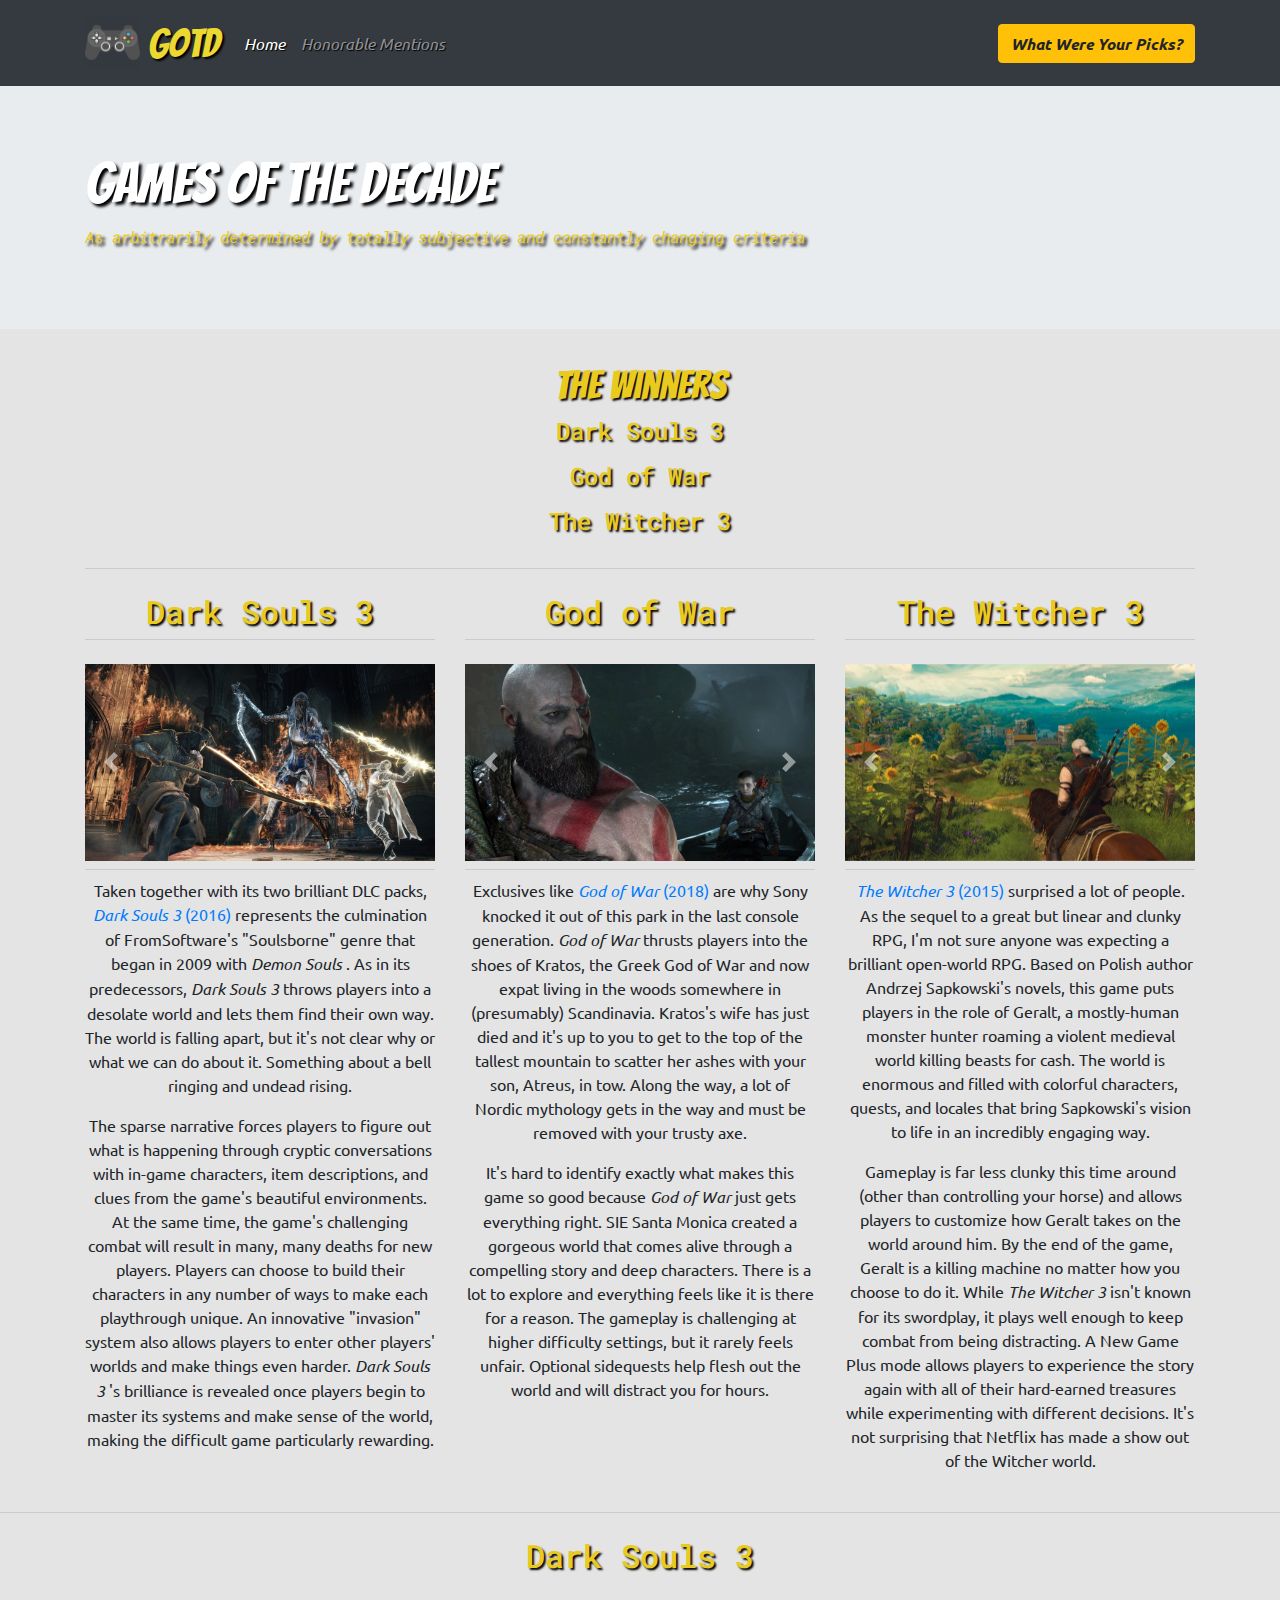
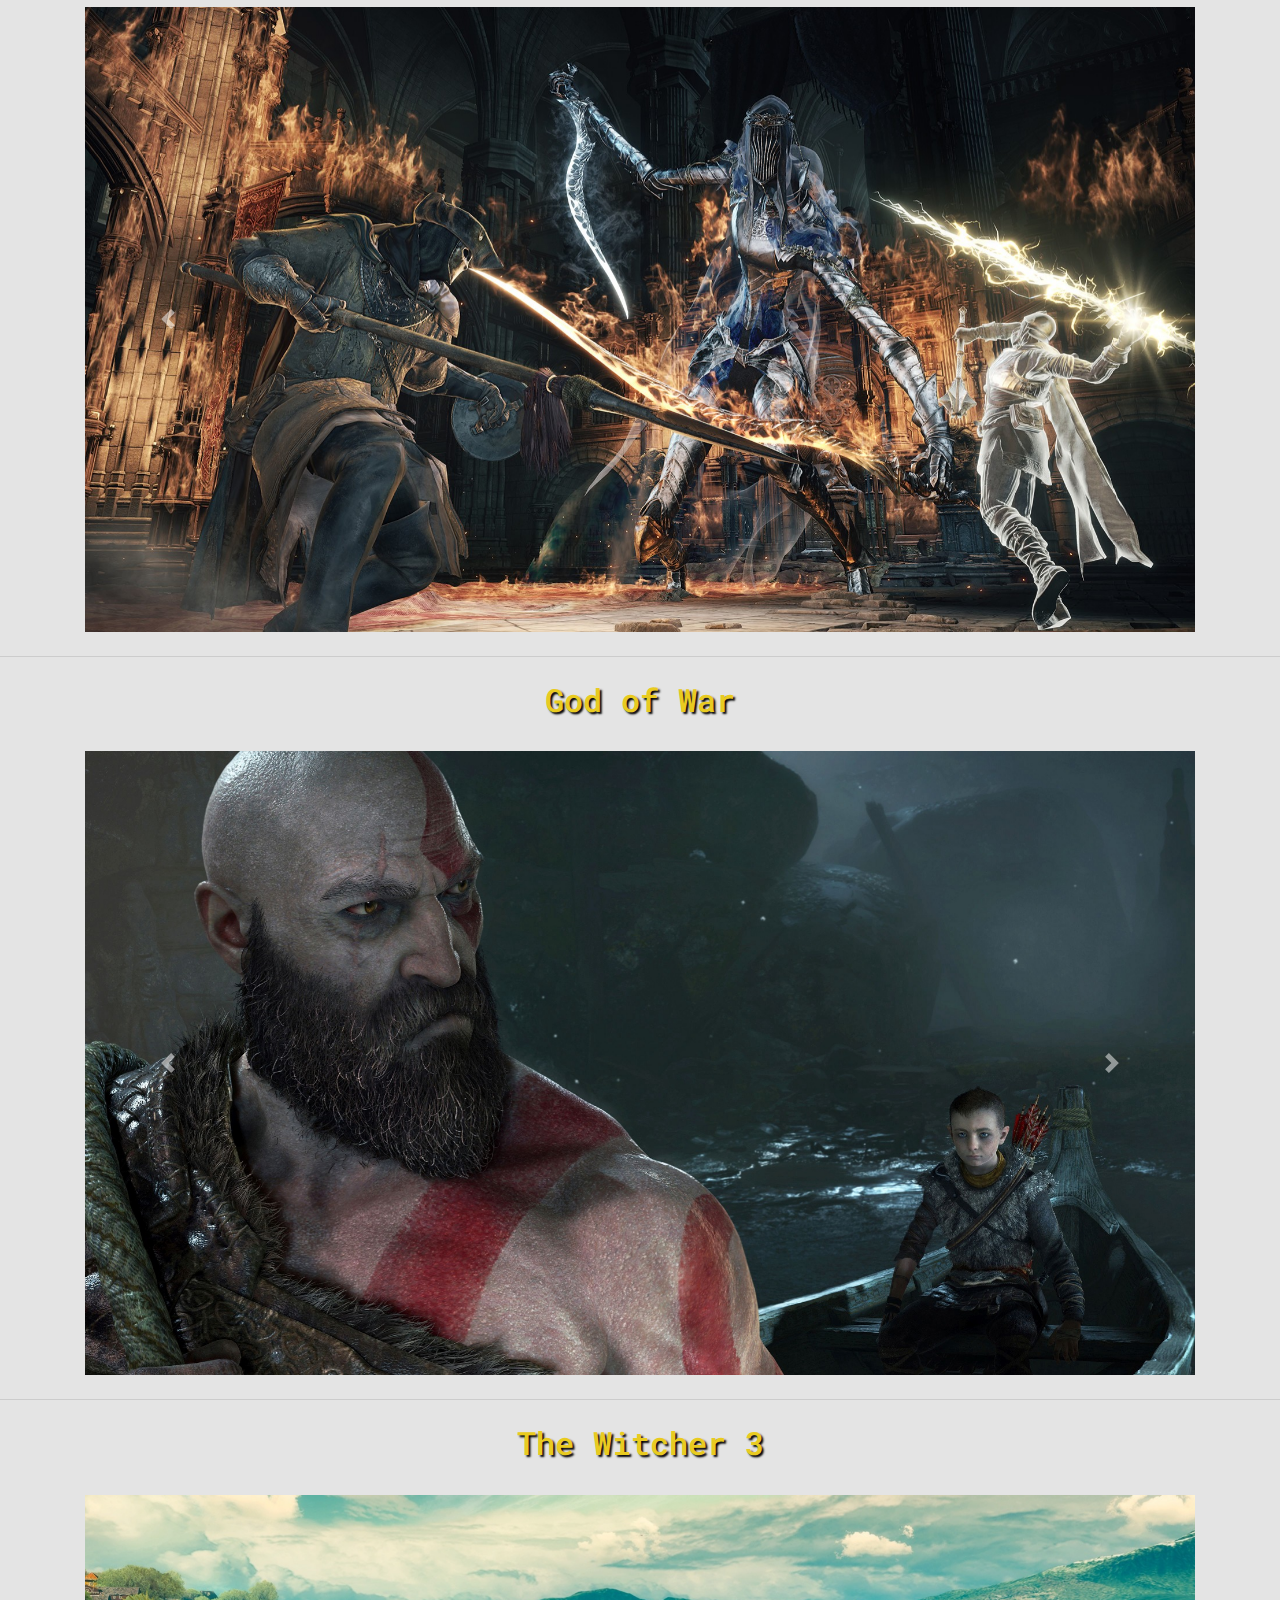
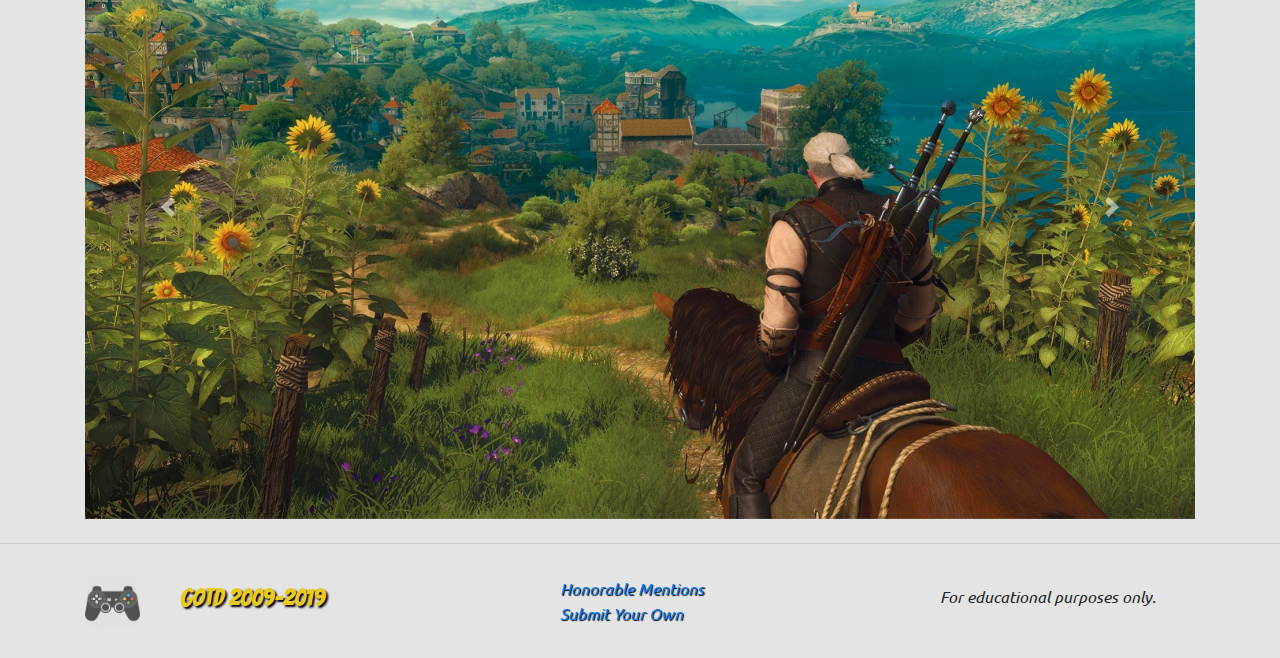
==== commit df8a76cf: "footer update" ====
--- a/index.html
+++ b/index.html
@@ -334,13 +334,15 @@
   <hr class="my-4">
   <!-- Footer  -->
   <div class="container footer">
-    <div class="row my-5">
-      <div class="col-sm-1">
+    <div class="row my-3">
+      <div class="col-sm-1 mt-2">
         <img src="controller.png">
       </div>
-      <div class="col-sm-8">
+      <div class="col-sm-4 mt-3">
         <h4><span class="shadows">GotD 2009-2019</span></h4>
-        <ul class="list-unstyled mt-3">
+      </div>
+      <div class="col-sm-4">
+        <ul class="list-unstyled mt-2">
           <li><a href="runnersup.html"><span class="italicshadows"> Honorable Mentions</span></a></li>
           <li><a href="yourfavorites.html"><span class="italicshadows"> Submit Your Own</span></a></li>
         </ul>
--- a/styles.css
+++ b/styles.css
@@ -79,7 +79,8 @@
 }
     /* footer stuff */
     .footer img {
-        width: 75px;
+      height: 55px;  
+      width: 55px;
       }
 
     .footer h4 {
@@ -87,9 +88,8 @@
     }  
 
 /* Forms page */
-.smallpic {
-    width: 540px;
-    height: 475px;
+.smallpic img {
+      border: 3px solid black
 }
 
 
